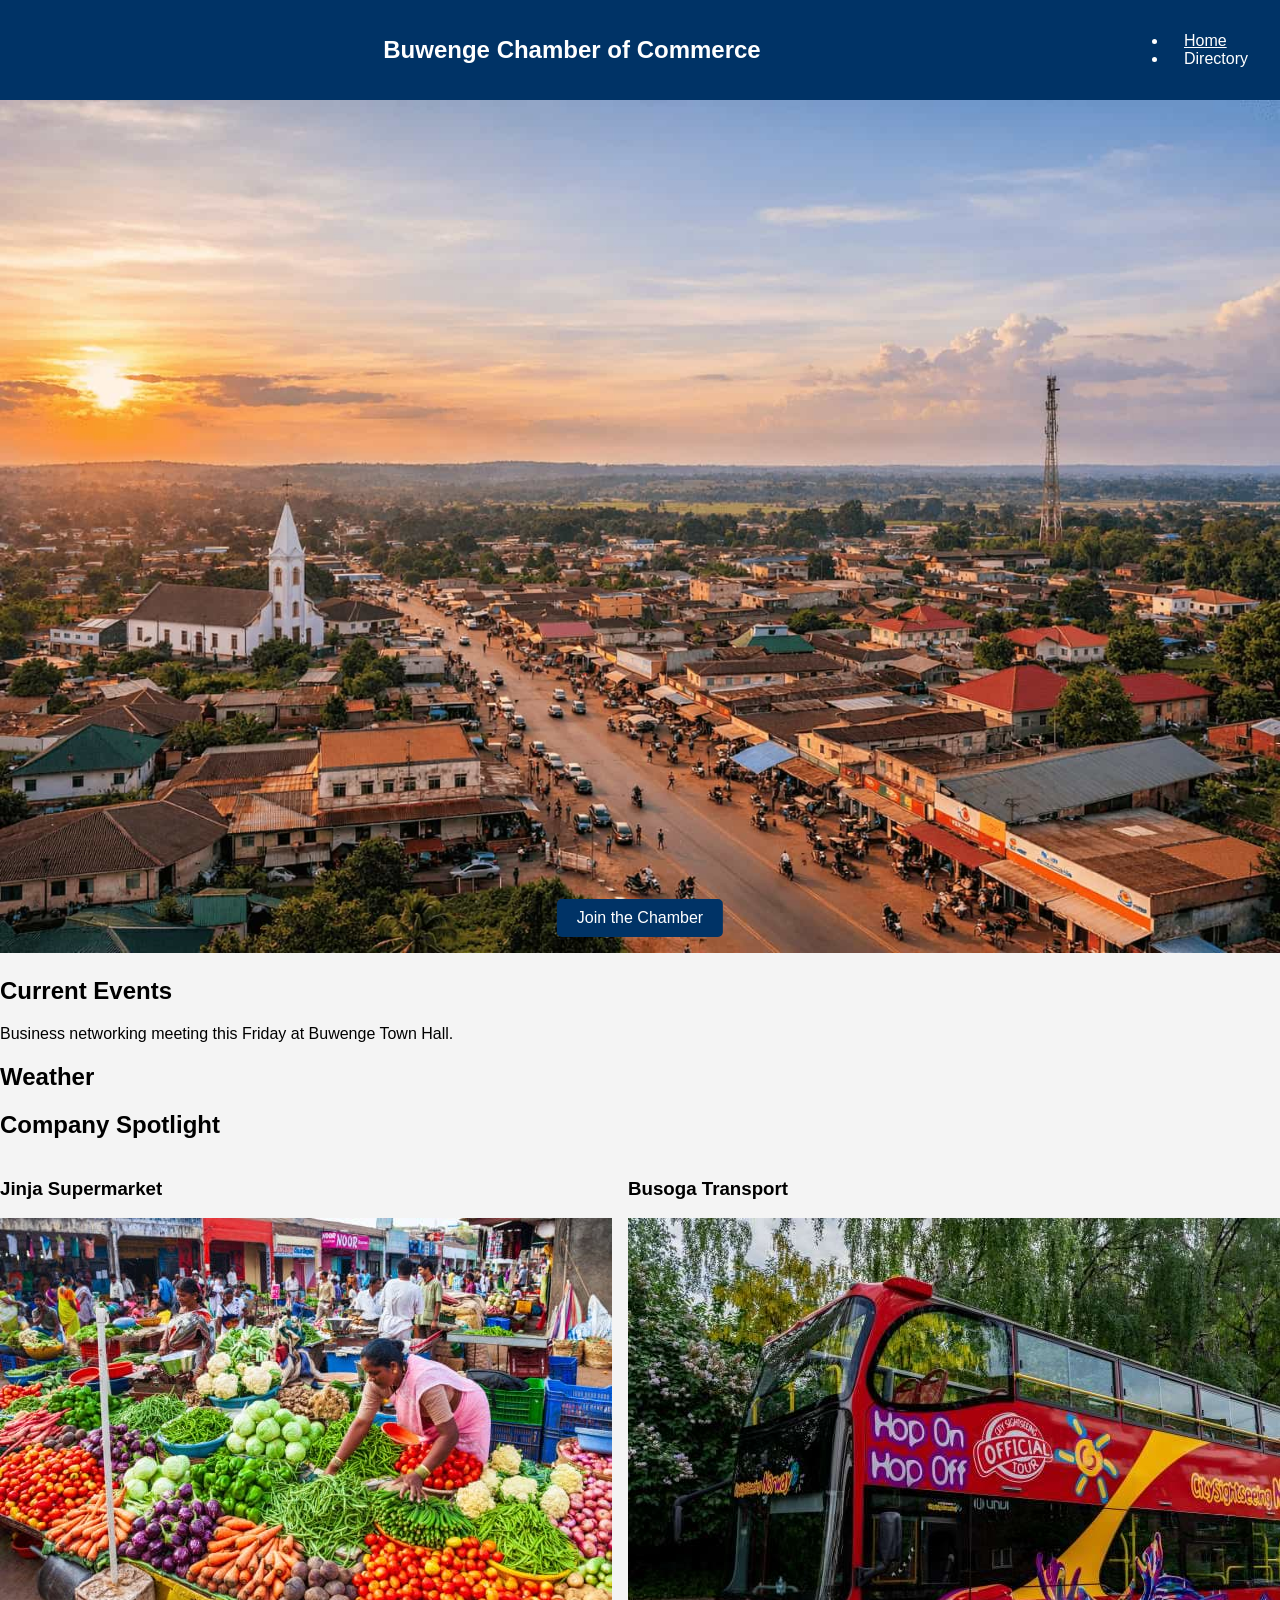
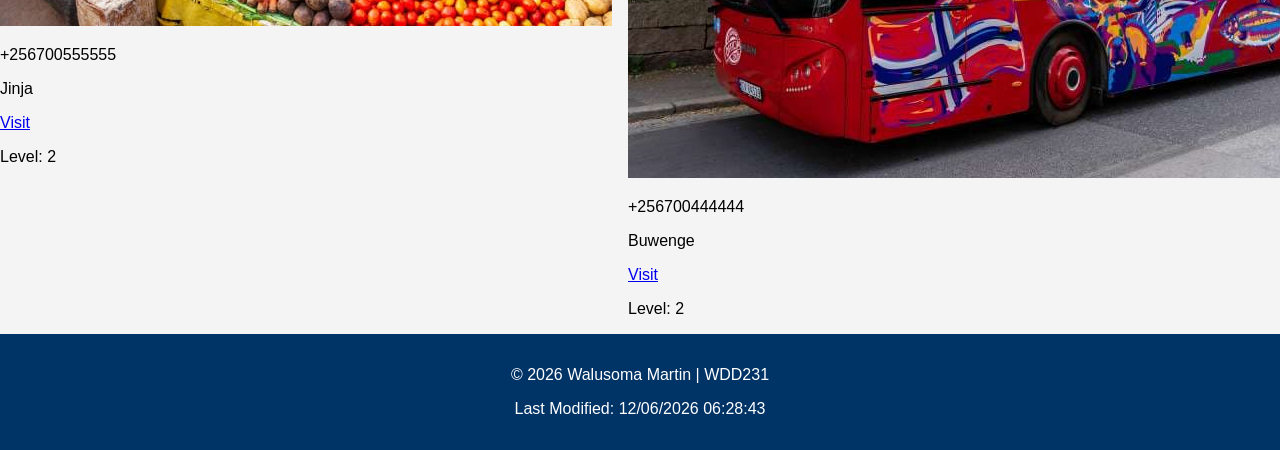
==== chamber/index.html @ b7a80cb4 "Add W03 Chamber Home Page with hero image, weather, and spotlights" ====
<!DOCTYPE html>
<html lang="en">
<head>
<meta charset="UTF-8">
<meta name="viewport" content="width=device-width, initial-scale=1.0">

<title>Buwenge Chamber of Commerce</title>
<meta name="description" content="Welcome to Buwenge Chamber of Commerce. Discover businesses, events, and opportunities.">
<meta name="author" content="Walusoma Martin">

<link rel="icon" href="images/favicon.ico">

<link rel="stylesheet" href="styles/small.css">
<link rel="stylesheet" href="styles/larger.css">

<script src="scripts/navigation.js" defer></script>
<script src="scripts/date.js" defer></script>
<script src="scripts/weather.js" defer></script>
<script src="scripts/spotlight.js" defer></script>

</head>

<body>

<header>
  <h1>Buwenge Chamber of Commerce</h1>

  <button id="menu">☰</button>

  <nav>
    <ul class="navigation">
      <li><a href="index.html" class="active">Home</a></li>
      <li><a href="directory.html">Directory</a></li>
    </ul>
  </nav>
</header>

<main>

<section class="hero">
  <img src="images/hero.jpg" alt="Buwenge City">
  <a href="#" class="cta">Join the Chamber</a>
</section>

<section class="card">
  <h2>Current Events</h2>
  <p>Business networking meeting this Friday at Buwenge Town Hall.</p>
</section>

<section class="card">
  <h2>Weather</h2>
  <p id="temp"></p>
  <p id="desc"></p>
  <div id="forecast"></div>
</section>

<section class="card">
  <h2>Company Spotlight</h2>
  <div id="spotlights"></div>
</section>

</main>

<footer>
  <p>&copy; <span id="year"></span> Walusoma Martin | WDD231</p>
  <p>Last Modified: <span id="lastModified"></span></p>
</footer>

</body>
</html>
---- chamber/styles/small.css ----
body {
  font-family: 'Roboto', sans-serif;
  margin: 0;
  background: #f4f4f4;
}

header {
  background: #003366;
  color: white;
  padding: 1rem;
  display: flex;
  justify-content: space-between;
  align-items: center;
}

header h1 {
  font-size: 1.5rem;
  margin: 0;
  text-align: center;
  flex: 1;
}

nav {
  display: flex;
  justify-content: center;
  gap: 1rem;
}

nav a {
  color: white;
  text-decoration: none;
  padding: 0.5rem 1rem;
}

nav a.active {
  text-decoration: underline;
}

#menu {
  display: none;
  background: none;
  border: none;
  color: white;
  font-size: 1.5rem;
  cursor: pointer;
}

.buttons {
  text-align: center;
  margin: 1rem 0;
}

.buttons button {
  padding: 0.5rem 1rem;
  margin: 0 5px;
  border: none;
  background: #003366;
  color: white;
  border-radius: 4px;
  cursor: pointer;
}

.buttons button:hover {
  background: #0055aa;
}

.grid {
  display: grid;
  grid-template-columns: 1fr;
  gap: 1rem;
  padding: 1rem;
}

.grid .member-card {
  background: white;
  padding: 1rem;
  border-radius: 6px;
  box-shadow: 0 2px 6px rgba(0, 0, 0, 0.1);
  text-align: center;
}

.list {
  display: block;
  padding: 1rem;
}

.list .member-card {
  background: white;
  border-bottom: 1px solid #ddd;
  margin-bottom: 1rem;
  padding: 10px;
  display: flex;
  align-items: center;
  gap: 1rem;
  border-radius: 6px;
  text-align: left;
}

.list .member-card img {
  display: none;
}

.member-card img {
  width: 100%;
  height: auto;
  border-radius: 6px;
}

.member-card h3 {
  margin: 10px 0 5px 0;
  color: #003366;
}

.member-card a {
  display: inline-block;
  margin-top: 5px;
  color: #0055aa;
  text-decoration: none;
}

.member-card a:hover {
  text-decoration: underline;
}

footer {
  background: #003366;
  color: white;
  text-align: center;
  padding: 1rem;
}

@media (max-width: 767px) {
  #menu {
    display: block;
  }

  nav {
    flex-direction: column;
    display: none;
  }

  nav.open {
    display: flex;
  }
}
.hero {
  position: relative;
  text-align: center;
}

.hero img {
  width: 100%;
  height: auto;
}

.hero .cta {
  position: absolute;
  bottom: 20px;
  left: 50%;
  transform: translateX(-50%);
  padding: 10px 20px;
  background: #003366;
  color: white;
  text-decoration: none;
  border-radius: 5px;
}

.hero .cta:hover {
  background: #0055aa;
}

#spotlights {
  display: grid;
  gap: 1rem;
}

@media (min-width: 768px) {
  #spotlights {
    grid-template-columns: repeat(3, 1fr);
  }
}
---- chamber/styles/larger.css ----
@media (min-width: 768px) {

  .grid {
    grid-template-columns: repeat(3, 1fr);
  }

  .list .member-card {
    display: flex;
    gap: 1rem;
    padding: 15px;
  }

  .grid .member-card img {
    display: block;
  }

  nav {
    display: flex !important;
    flex-direction: row;
    justify-content: center;
    gap: 1rem;
  }

  #menu {
    display: none;
  }
}
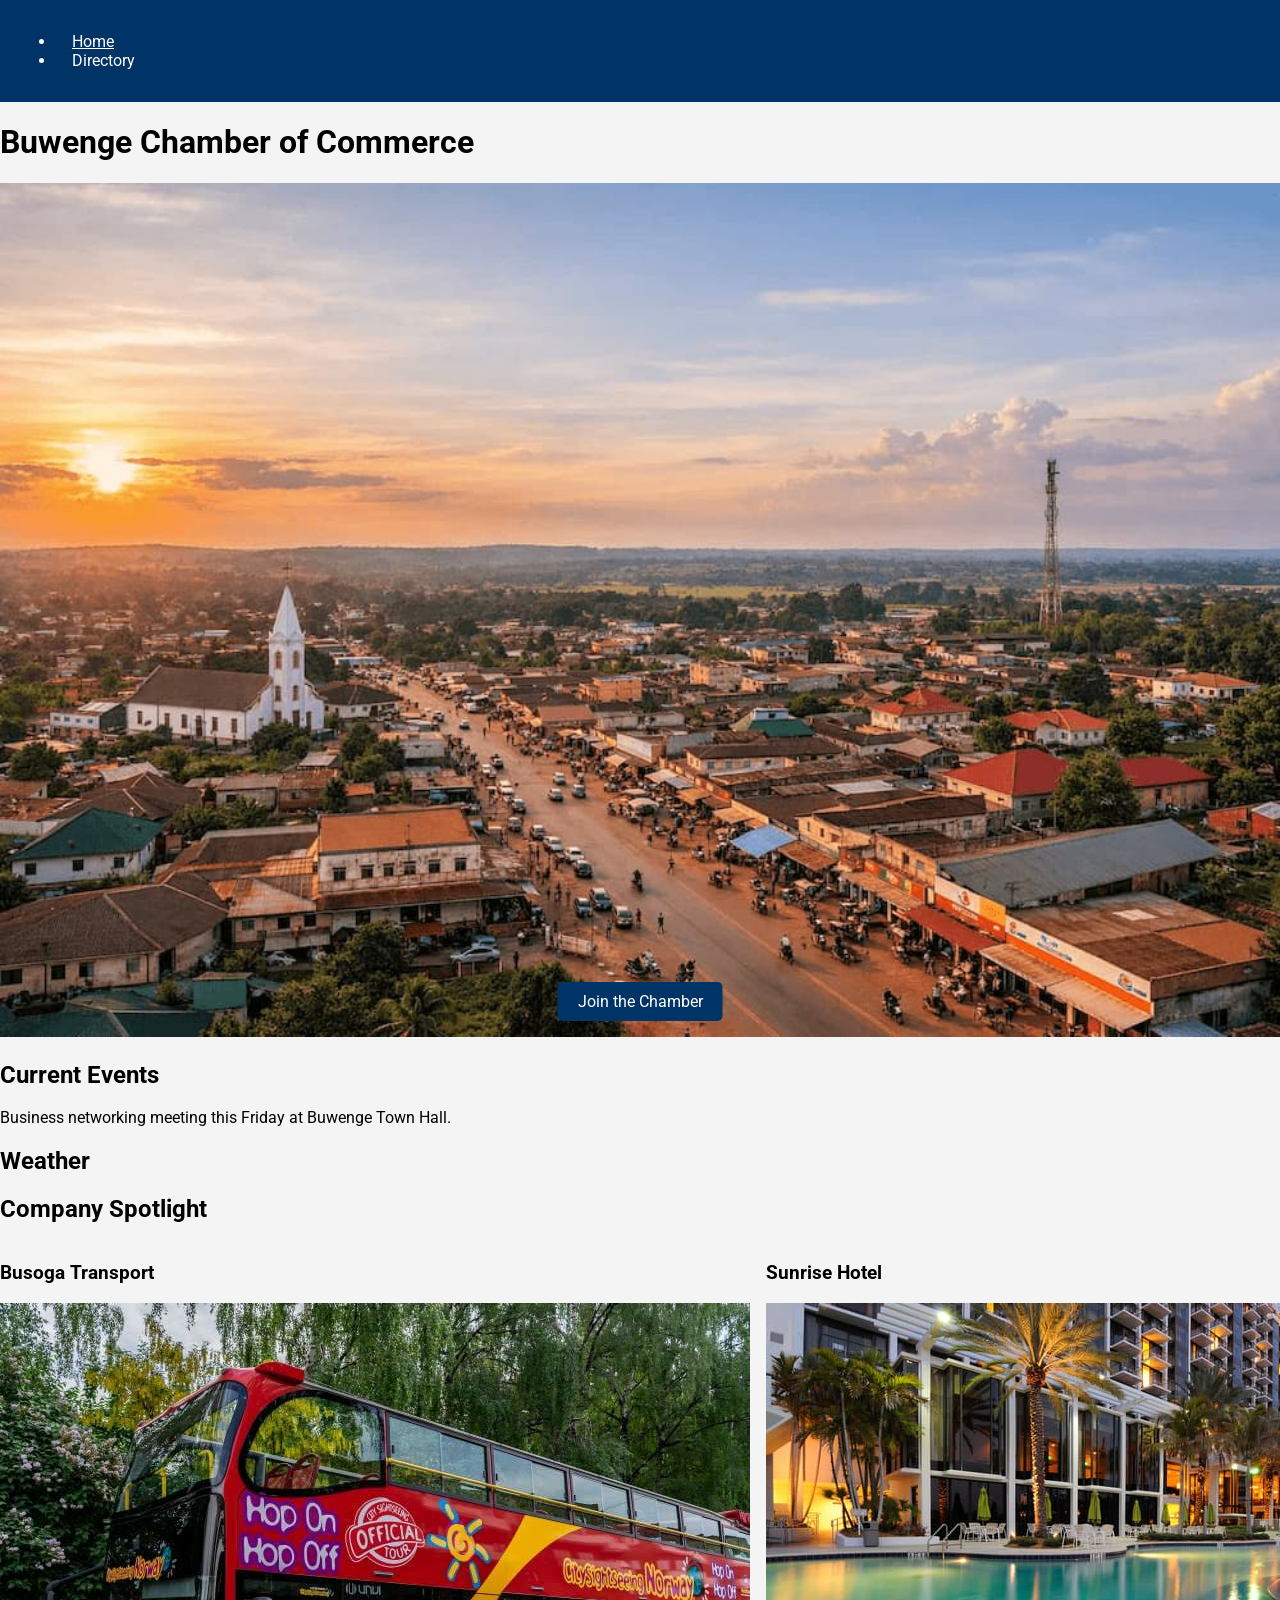
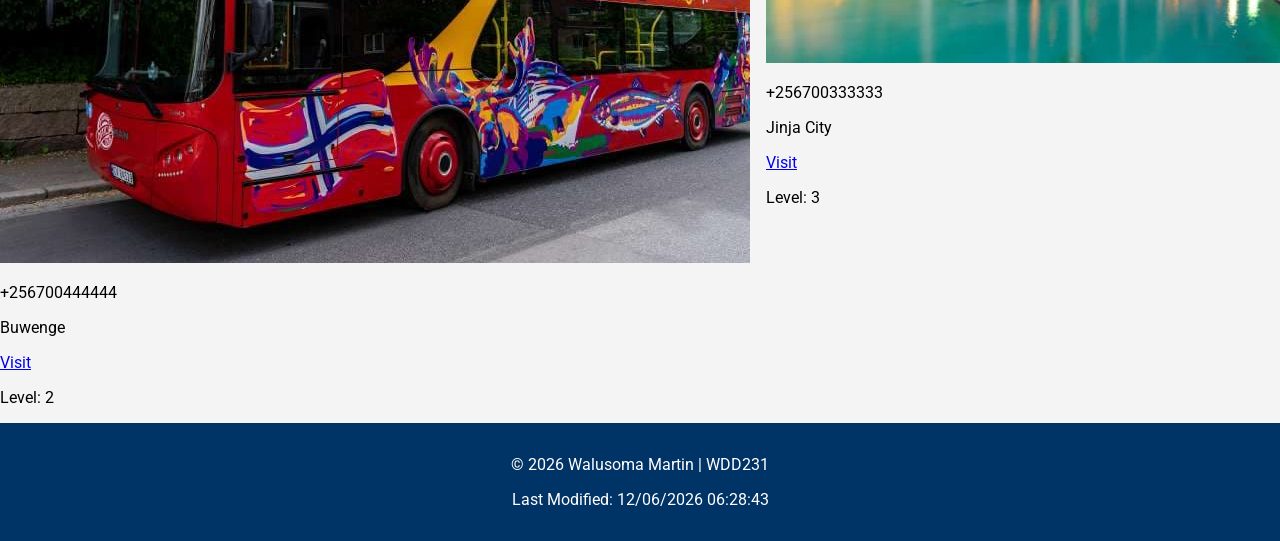
==== commit b1dfb80a: "fixed mistakes" ====
--- a/chamber/index.html
+++ b/chamber/index.html
@@ -7,6 +7,15 @@
 <title>Buwenge Chamber of Commerce</title>
 <meta name="description" content="Welcome to Buwenge Chamber of Commerce. Discover businesses, events, and opportunities.">
 <meta name="author" content="Walusoma Martin">
+
+<meta property="og:title" content="Buwenge Chamber of Commerce Home">
+<meta property="og:description" content="Explore businesses, events, and opportunities in Buwenge with our Chamber of Commerce.">
+<meta property="og:image" content="https://walusoma.github.io/wdd231/chamber/images/hero.jpg">
+<meta property="og:url" content="https://walusoma.github.io/wdd231/chamber/index.html">
+
+<link rel="preconnect" href="https://fonts.googleapis.com">
+<link rel="preconnect" href="https://fonts.gstatic.com" crossorigin>
+<link href="https://fonts.googleapis.com/css2?family=Roboto&display=swap" rel="stylesheet">
 
 <link rel="icon" href="images/favicon.ico">
 
@@ -23,8 +32,7 @@
 <body>
 
 <header>
-  <h1>Buwenge Chamber of Commerce</h1>
-
+  
   <button id="menu">☰</button>
 
   <nav>
@@ -36,7 +44,7 @@
 </header>
 
 <main>
-
+    <h1>Buwenge Chamber of Commerce</h1>
 <section class="hero">
   <img src="images/hero.jpg" alt="Buwenge City">
   <a href="#" class="cta">Join the Chamber</a>
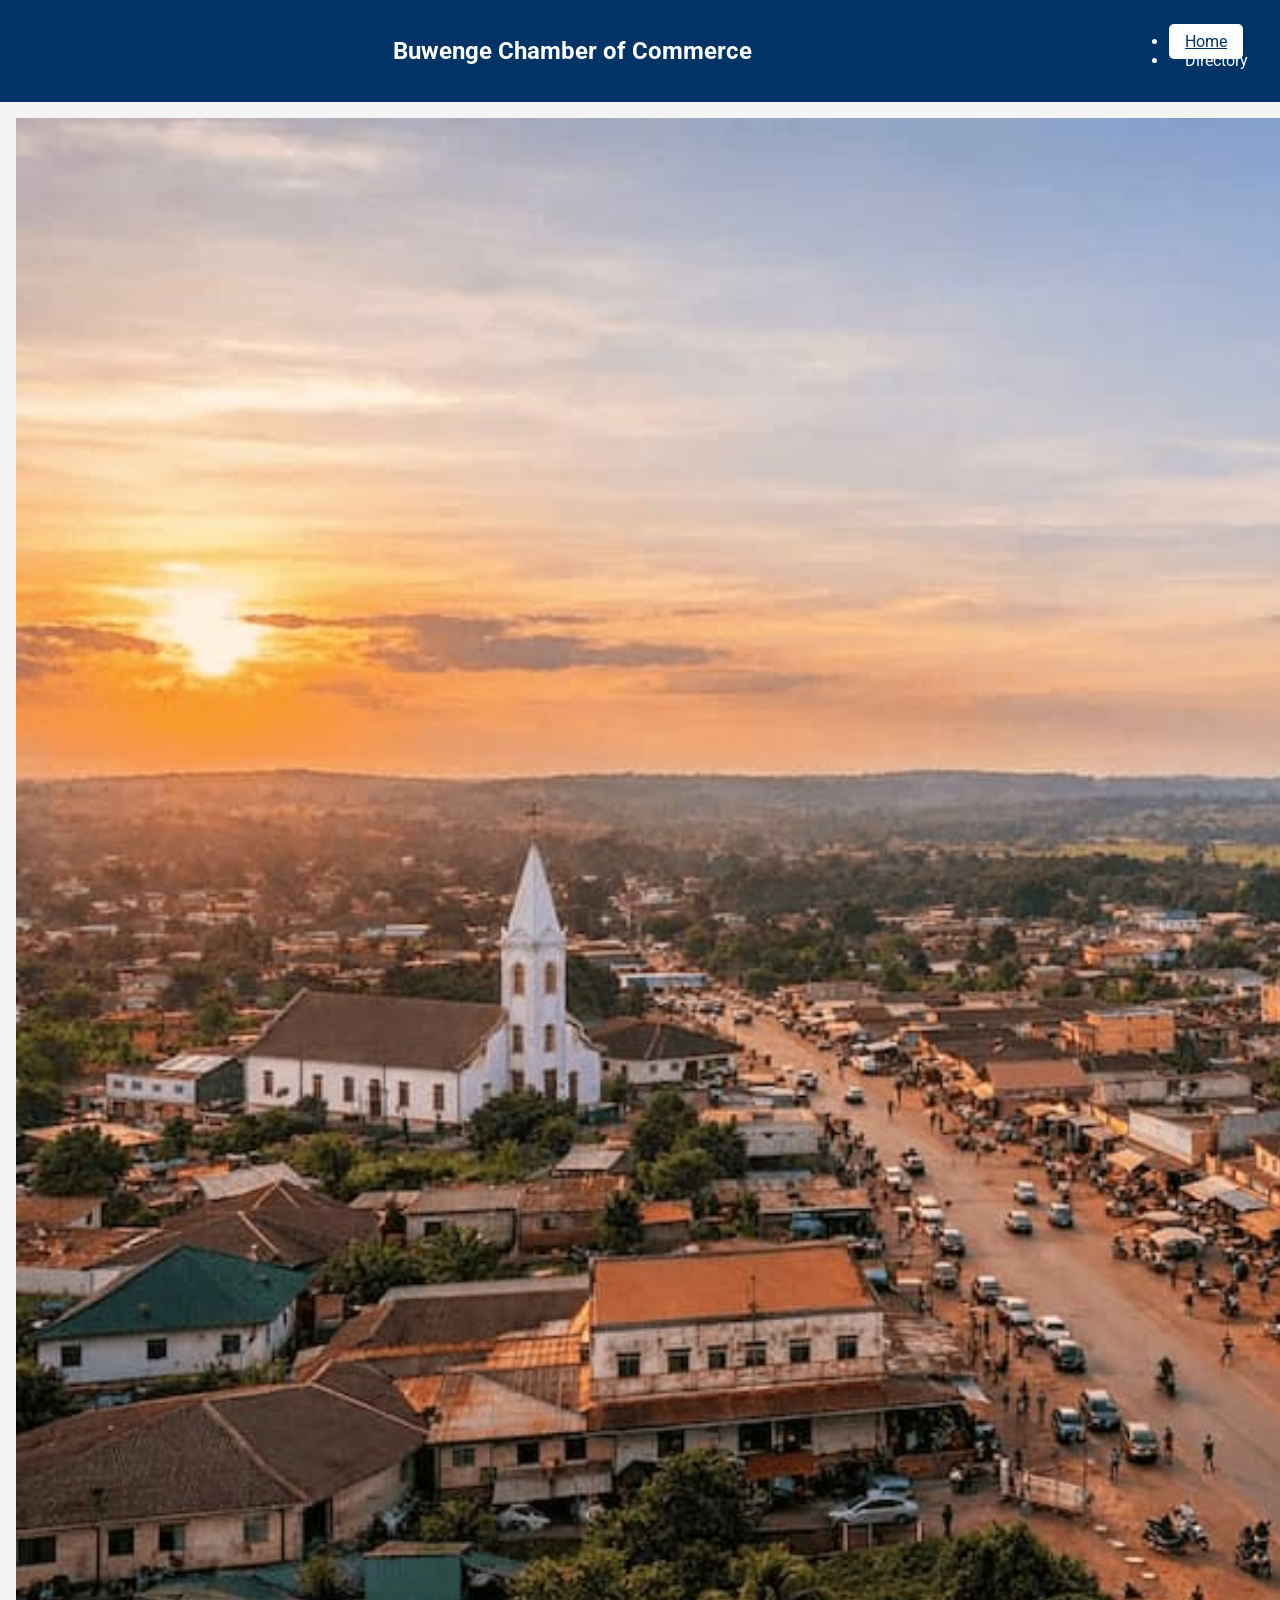
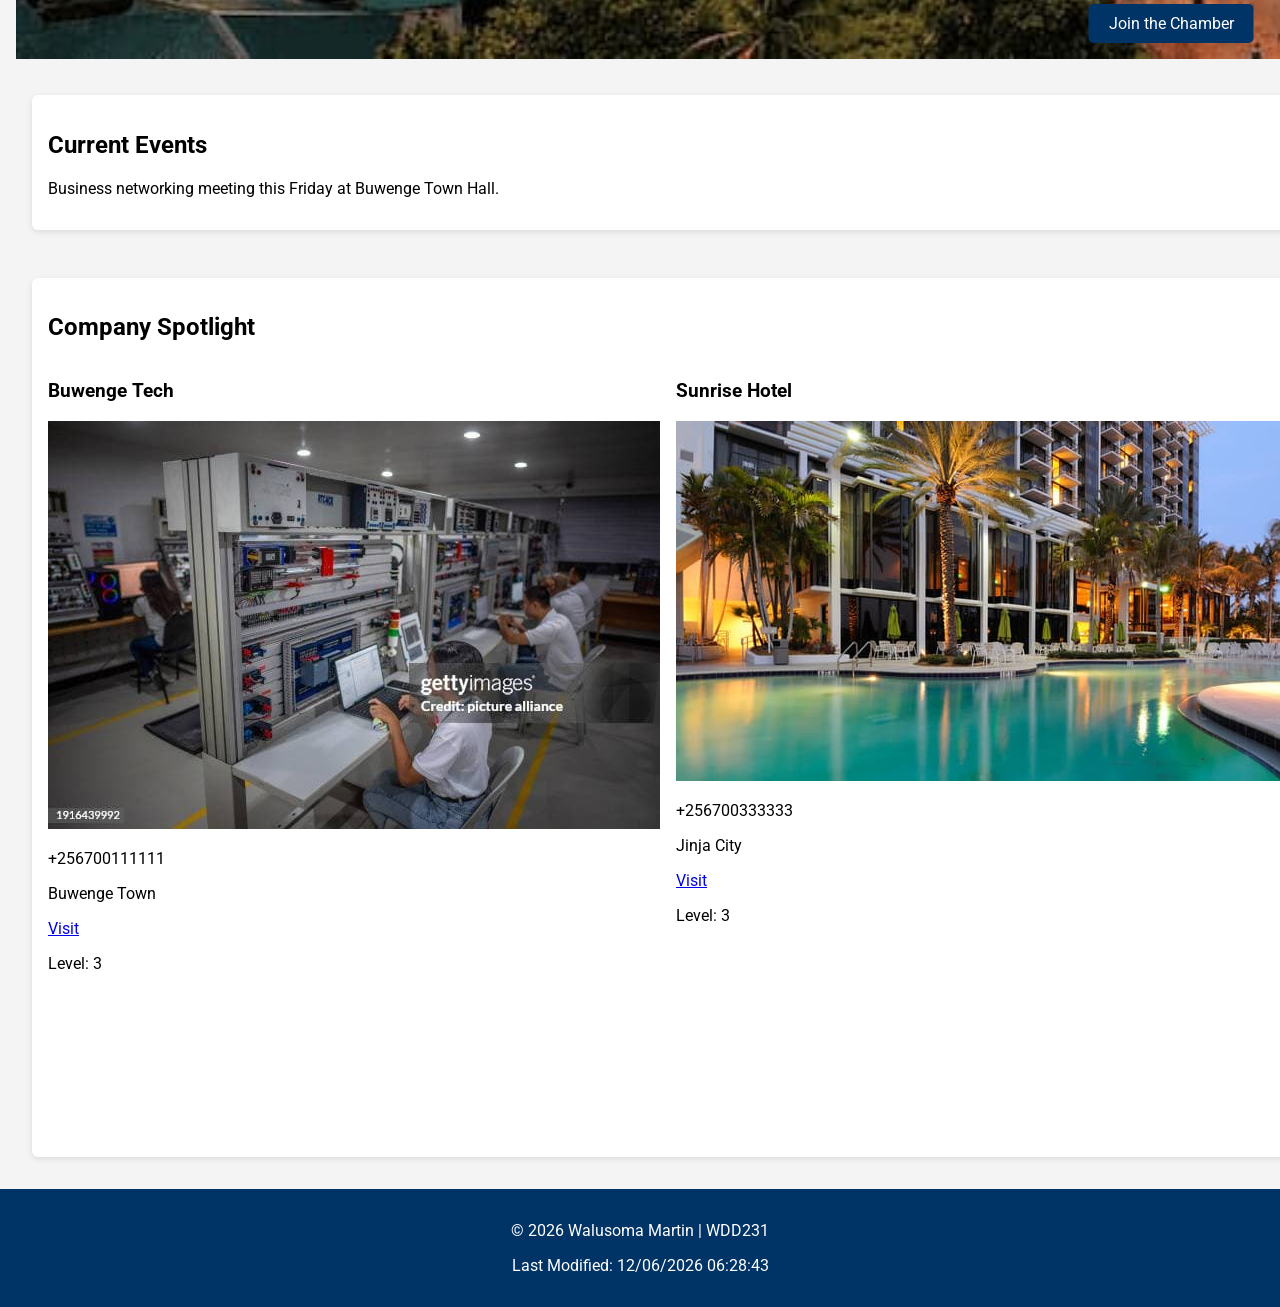
==== commit 4aaf54f2: "i tried to fix the mistakes" ====
--- a/chamber/index.html
+++ b/chamber/index.html
@@ -32,7 +32,8 @@
 <body>
 
 <header>
-  
+  <h1>Buwenge Chamber of Commerce</h1>
+
   <button id="menu">☰</button>
 
   <nav>
@@ -44,10 +45,11 @@
 </header>
 
 <main>
-    <h1>Buwenge Chamber of Commerce</h1>
+
 <section class="hero">
-  <img src="images/hero.jpg" alt="Buwenge City">
-  <a href="#" class="cta">Join the Chamber</a>
+  <img src="images/hero.jpg" alt="View of Buwenge town">
+
+  <a href="join.html" class="cta">Join the Chamber</a>
 </section>
 
 <section class="card">
--- a/chamber/styles/small.css
+++ b/chamber/styles/small.css
@@ -34,6 +34,9 @@
 
 nav a.active {
   text-decoration: underline;
+  background: white;
+  color: #003366;
+  border-radius: 5px;
 }
 
 #menu {
@@ -98,6 +101,14 @@
 
 .list .member-card img {
   display: none;
+}
+
+.card {
+  background: white;
+  padding: 1rem;
+  margin: 1rem;
+  border-radius: 6px;
+  box-shadow: 0 2px 6px rgba(0,0,0,0.1);
 }
 
 .member-card img {
--- a/chamber/styles/larger.css
+++ b/chamber/styles/larger.css
@@ -9,6 +9,17 @@
     gap: 1rem;
     padding: 15px;
   }
+
+  main {
+  display: grid;
+  grid-template-columns: 2fr 1fr;
+  gap: 1rem;
+  padding: 1rem;
+}
+
+.hero {
+  grid-column: span 2;
+}
 
   .grid .member-card img {
     display: block;
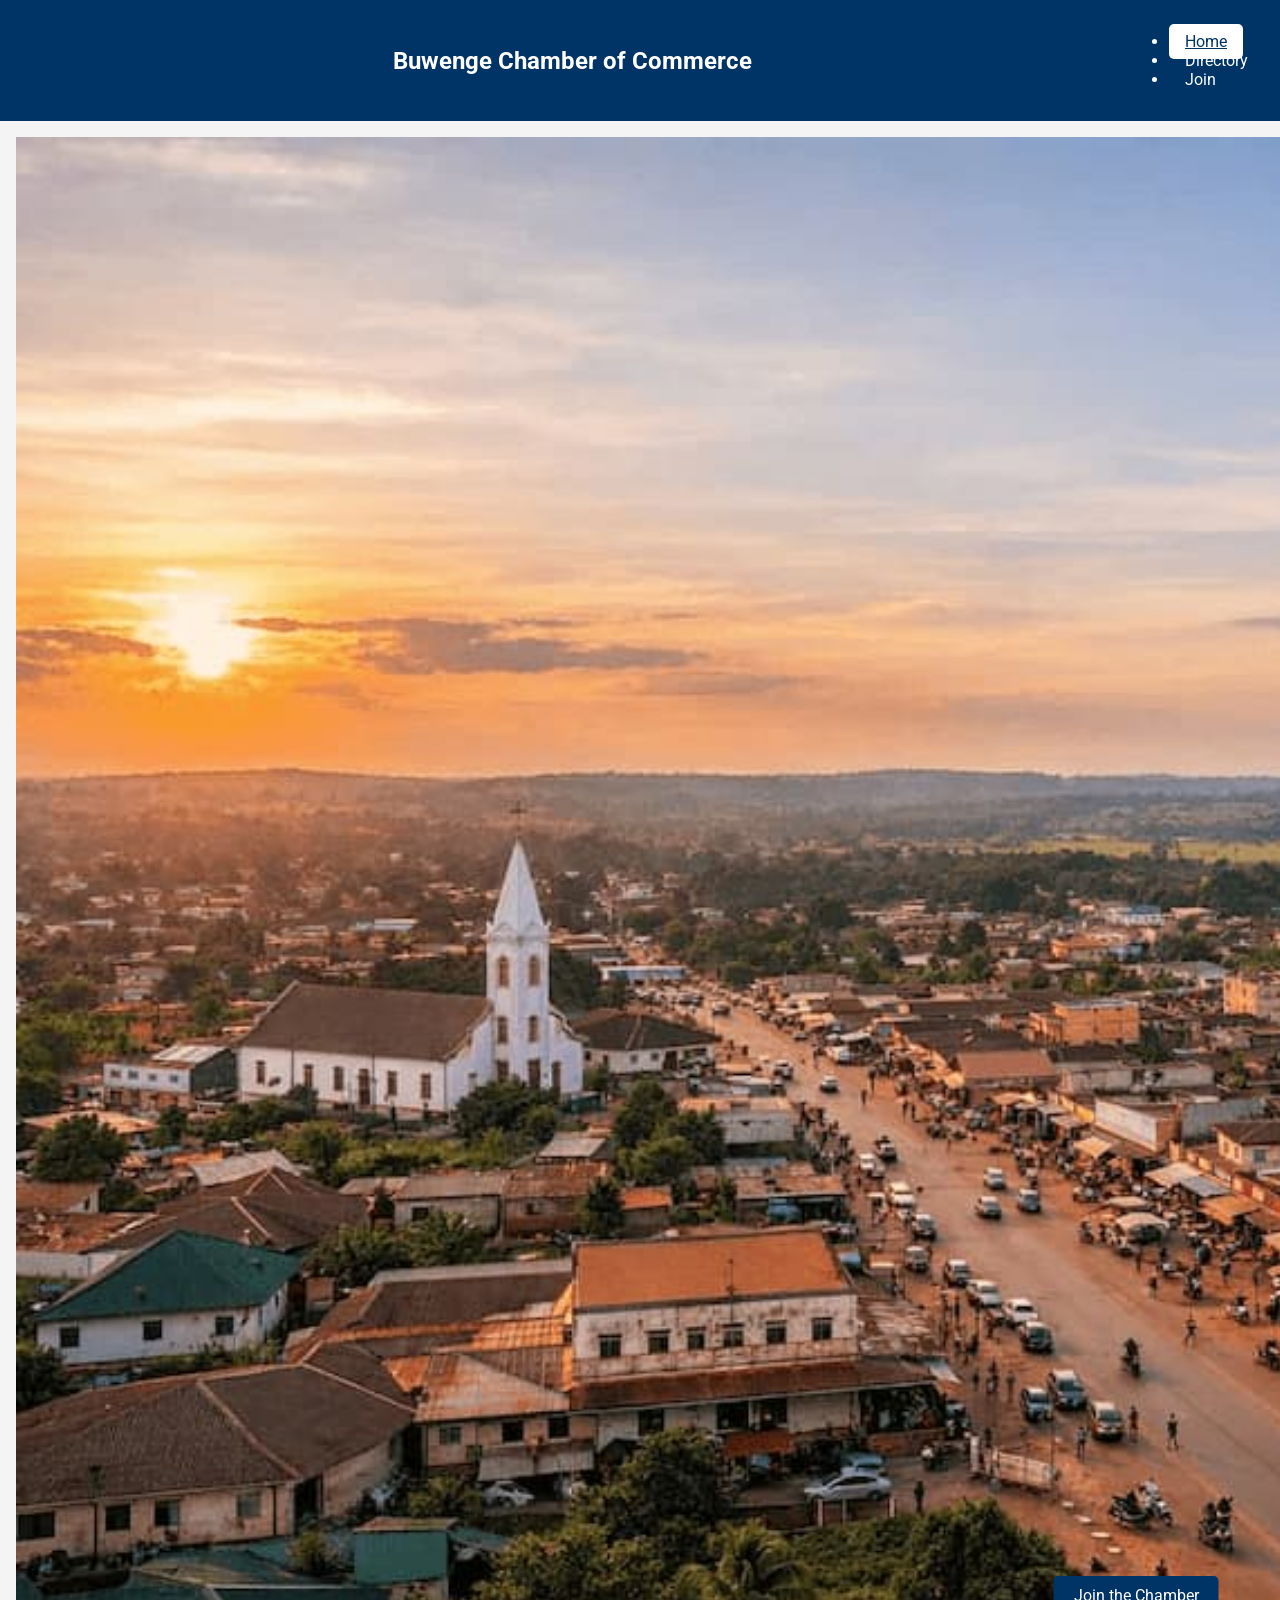
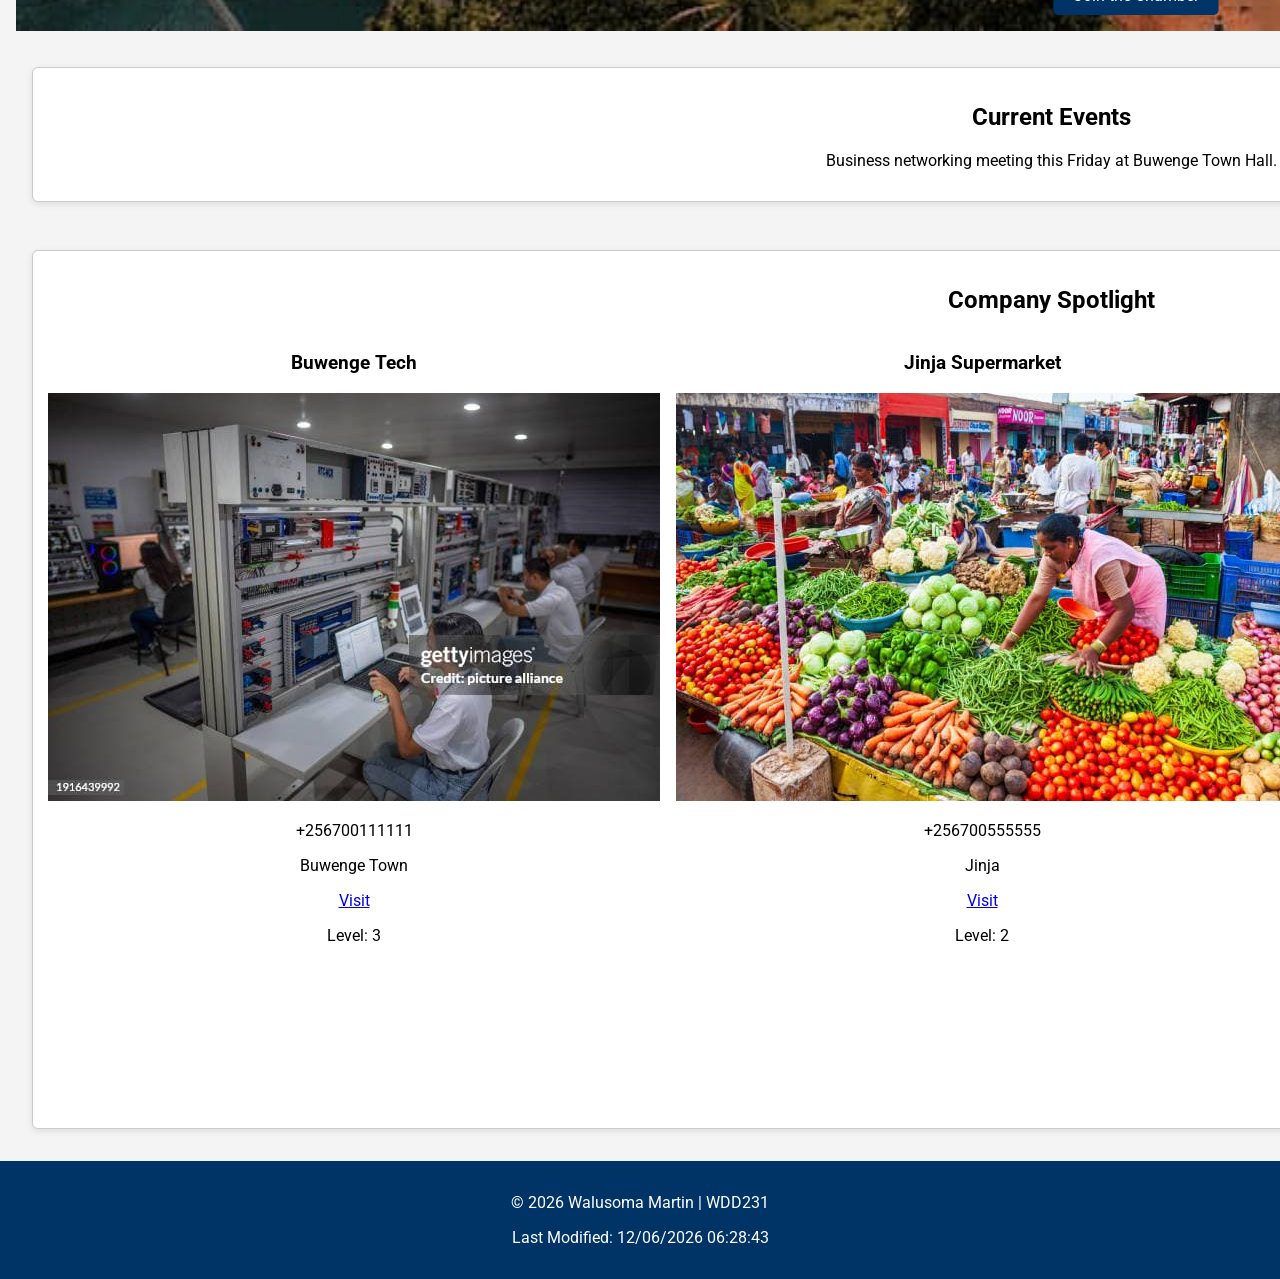
==== commit c9e931c9: "my week 04 work" ====
--- a/chamber/index.html
+++ b/chamber/index.html
@@ -40,6 +40,7 @@
     <ul class="navigation">
       <li><a href="index.html" class="active">Home</a></li>
       <li><a href="directory.html">Directory</a></li>
+      <li><a href="join.html">Join</a></li>
     </ul>
   </nav>
 </header>
--- a/chamber/styles/small.css
+++ b/chamber/styles/small.css
@@ -180,6 +180,28 @@
   background: #0055aa;
 }
 
+.cards {
+  display: grid;
+  gap: 10px;
+}
+
+.card {
+  padding: 15px;
+  border: 1px solid #ccc;
+  text-align: center;
+}
+
+@keyframes fadeIn {
+  from {opacity: 0; transform: translateY(20px);}
+  to {opacity: 1; transform: translateY(0);}
+}
+
+.join-grid {
+    grid-template-columns: 2fr 1fr;
+    display: grid;
+    gap: 1rem;
+  }
+
 #spotlights {
   display: grid;
   gap: 1rem;
@@ -189,4 +211,22 @@
   #spotlights {
     grid-template-columns: repeat(3, 1fr);
   }
+
+   .join-grid {
+    grid-template-columns: 2fr 1fr;
+  }
+
+.cards .card {
+  padding: 1rem;
+  background: #eee;
+  margin-bottom: 1rem;
+  opacity: 0;
+  transform: translateY(20px);
+  animation: fadeIn 1s ease-in forwards;
+}
+
+.cards .card:nth-child(2) { animation-delay: 0.2s; }
+.cards .card:nth-child(3) { animation-delay: 0.4s; }
+.cards .card:nth-child(4) { animation-delay: 0.6s; }
+
 }
--- a/chamber/styles/larger.css
+++ b/chamber/styles/larger.css
@@ -35,4 +35,11 @@
   #menu {
     display: none;
   }
+
+  .join-grid {
+  display: grid;
+  grid-template-columns: 2fr 1fr;
+  gap: 20px;
+}
+
 }
